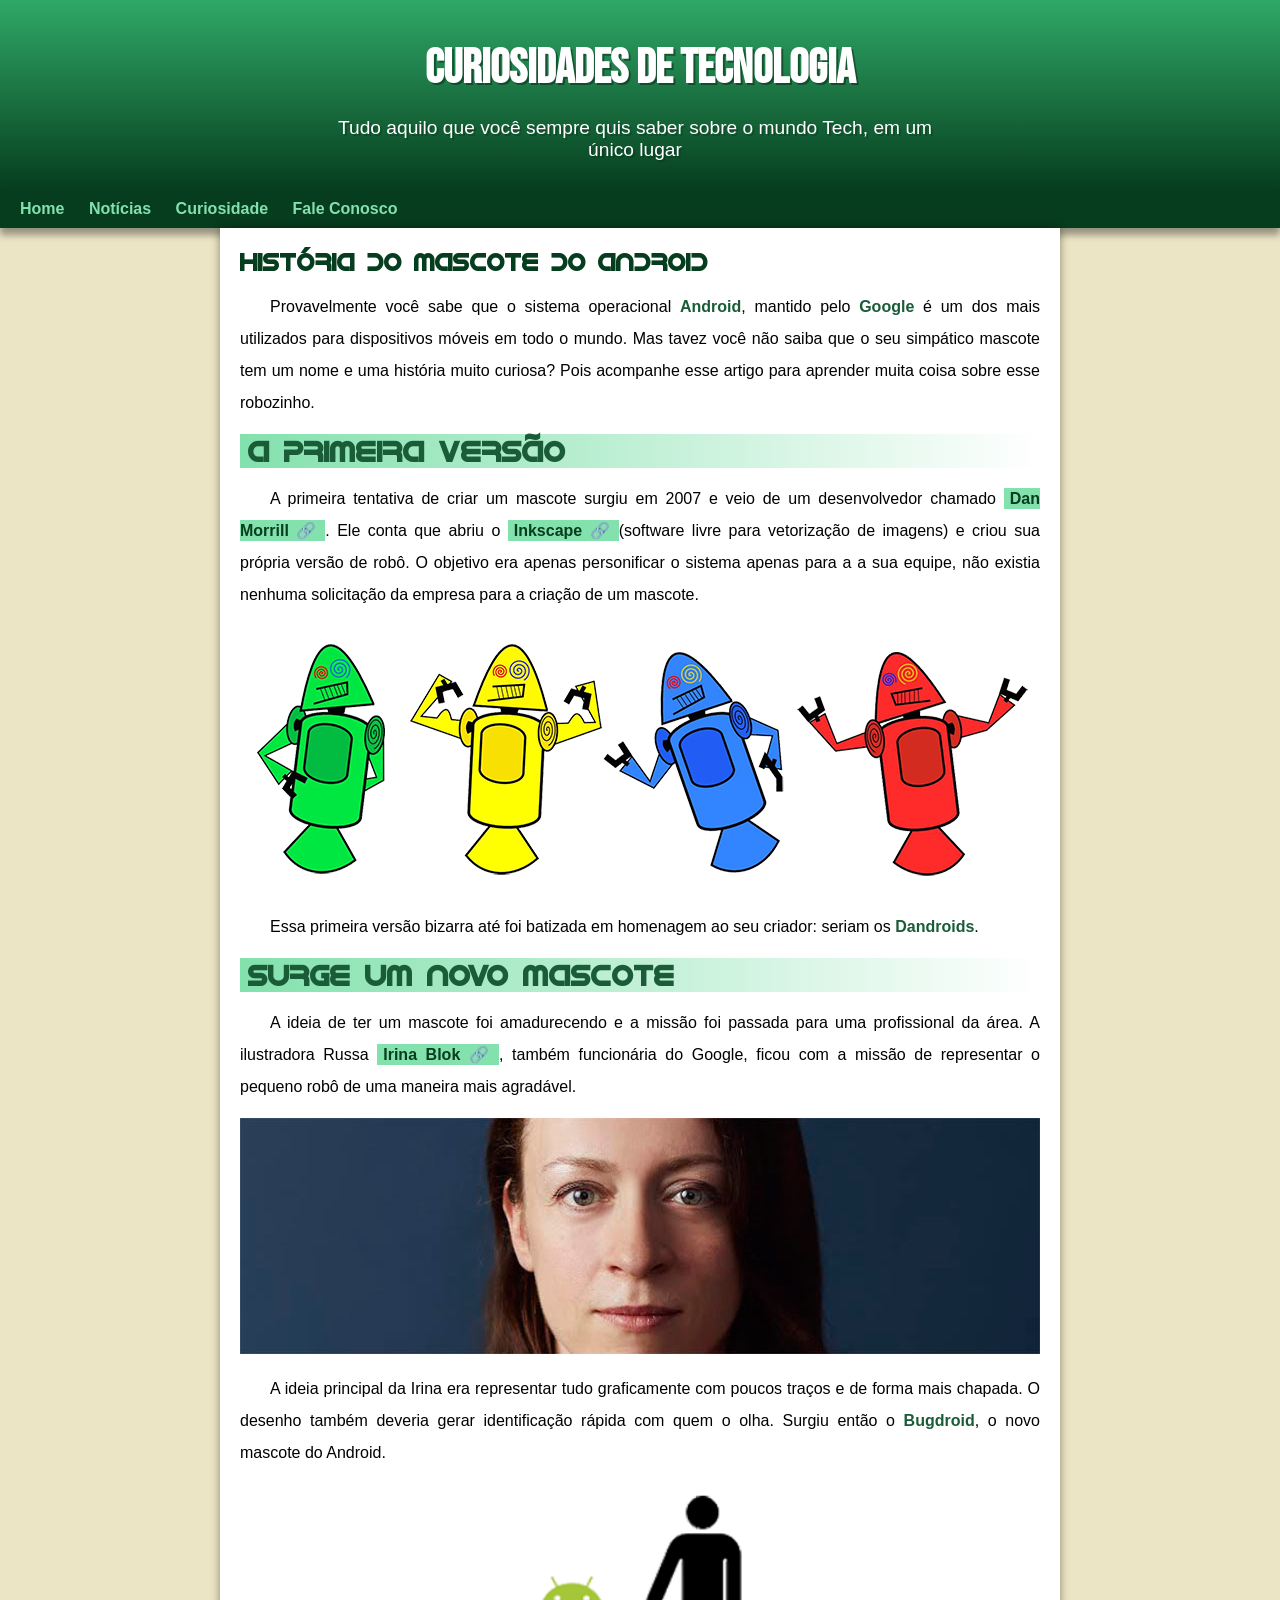
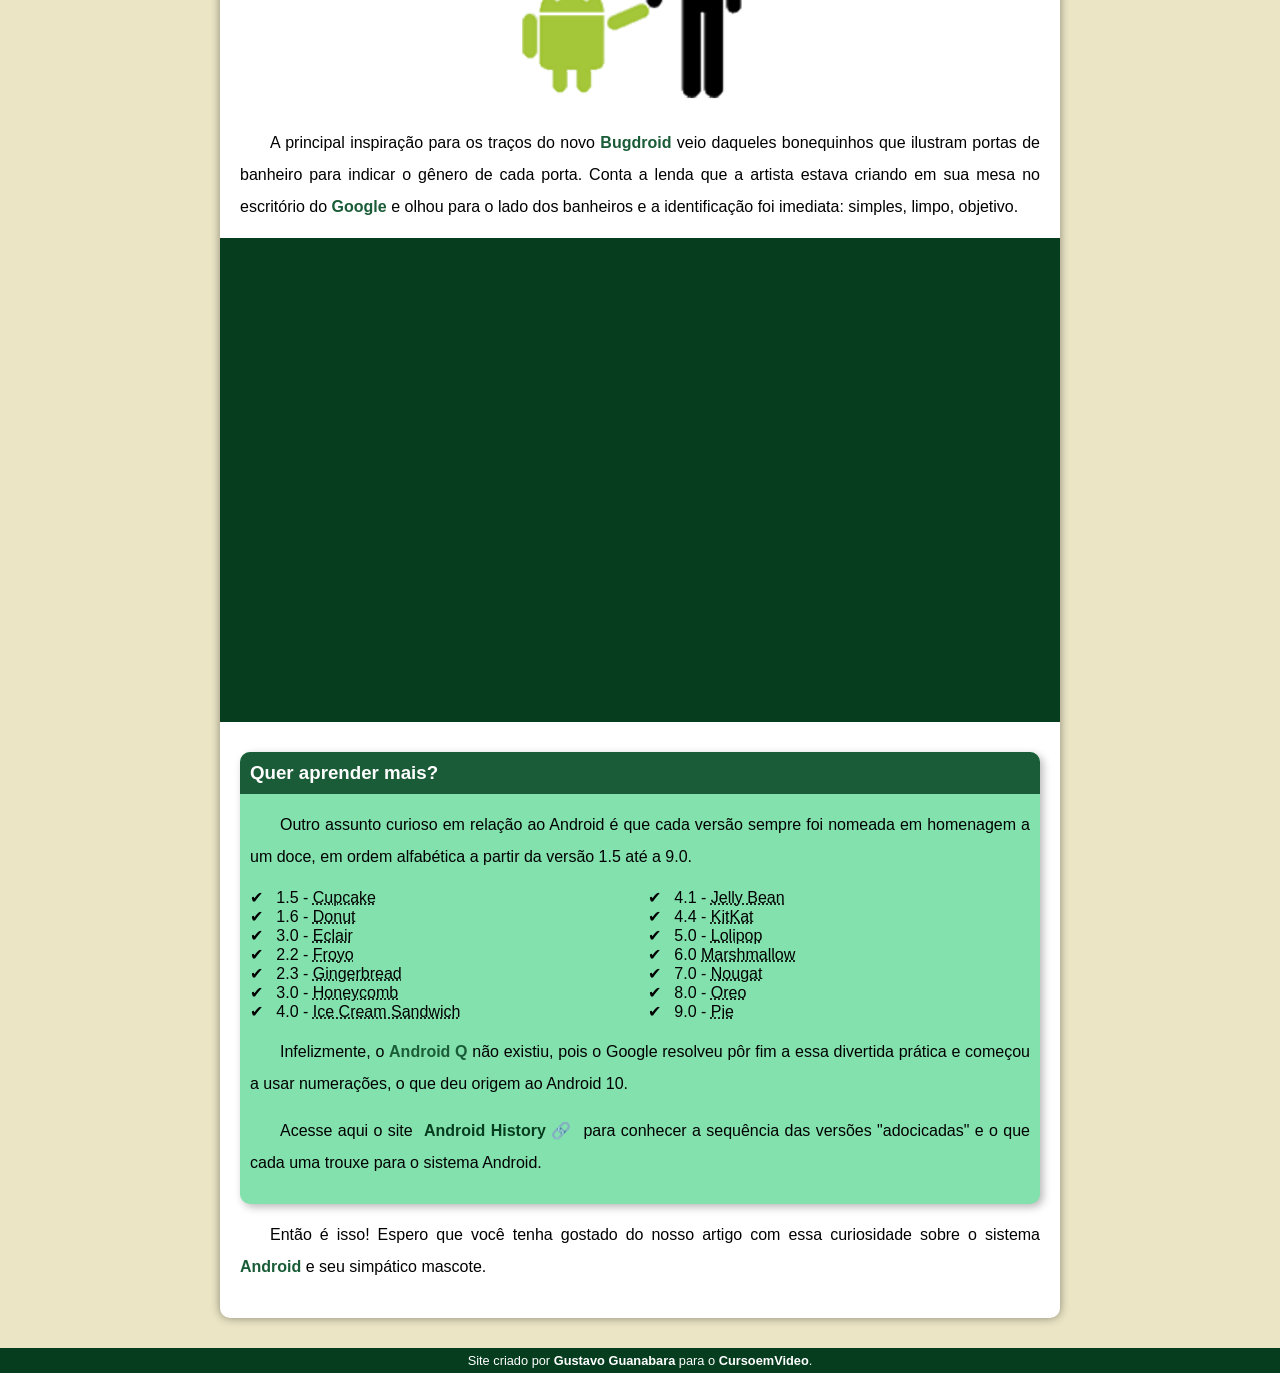
==== index.html @ 49c27c4b "Adicionando arquivos do projeto" ====
<!DOCTYPE html>
<HTML lang="pt-br">
<head>
  <meta charset="UTF-8">
  <meta name="Viewport" content="width=device-width; initial-scale=1.0">
  <title>Como surgiu o mascote do Android?</title>
  <link rel="shortcut icon" href="imagens/favicon.ico" type="image/x-icon">
  <link rel="stylesheet" href="estilo/style.css">
</head>
<body>
  <header>
    <h1>Curiosidades de Tecnologia</h1>
    <p>
      Tudo aquilo que você sempre quis saber sobre o mundo Tech, em um único lugar
    </p>
  </header>
  <nav>
    <a href="#" target="_self">Home</a>
    <a href="#" target="_self">Notícias</a>
    <a href="#" target="_self">Curiosidade</a>
    <a href="#" target="_self">Fale Conosco</a>
  </nav>
  <main>
    <article>
      <h1>História do Mascote do Android</h1>
      <p>
        Provavelmente você sabe que o sistema operacional <strong>Android</strong>, mantido pelo <strong>Google</strong> é um dos mais utilizados para dispositivos móveis em todo o mundo. Mas tavez você não saiba que o seu simpático mascote tem um nome e uma história muito curiosa? Pois acompanhe esse artigo para aprender muita coisa sobre esse robozinho.
      </p>
      <h2>A primeira versão</h2>
      <p>
        A primeira tentativa de criar um mascote surgiu em 2007 e veio de um desenvolvedor chamado <a href="https://androidcomunity.com/dan-morril-shows-US-the-android-mascot-that-almost-was-20130103/" class="externo" target="_blank">Dan Morrill</a>. Ele conta que abriu o <a href="https://inkscape.org/pt-br/" class="externo" target="_blank">Inkscape</a>(software livre para vetorização de imagens) e criou sua própria versão de robô. O objetivo era apenas personificar o sistema apenas para a a sua equipe, não existia nenhuma solicitação da empresa para a criação de um mascote.
      </p>
      <picture>
        <source media="(max-width: 670px)" srcset="imagens/dan-droids-pq.png">
        <img src="imagens/dan-droids.png" alt="Primeiro mascote do Android">
      </picture>
      <p>
        Essa primeira versão bizarra até foi batizada em homenagem ao seu criador: seriam os <strong>Dandroids</strong>.
      </p>
      <h2>Surge um novo mascote</h2>
      <p>
        A ideia de ter um mascote foi amadurecendo e a missão foi passada para uma profissional da área. A ilustradora Russa <a href="https://irinablok.com/android" class="externo" target="_blank">Irina Blok</a>, também funcionária do Google, ficou com a missão de representar o pequeno robô de uma maneira mais agradável.
      </p>
      <picture>
        <source media="(max-width: 670px)" srcset="imagens/irina-blok-pq.jpg">
        <img src="imagens/irina-blok.jpg" alt="Irina Blok, criadora do bugdroid">
      </picture>
      <p>
        A ideia principal da Irina era representar tudo graficamente com poucos traços e de forma mais chapada. O desenho também deveria gerar identificação rápida com quem o olha. Surgiu então o <strong>Bugdroid</strong>, o novo mascote do Android.
      </p>
      <img src="imagens/bugdroid.png" class="pequena" alt="Bugdroid">
      <p>
        A principal inspiração para os traços do novo <strong>Bugdroid</strong> veio daqueles bonequinhos que ilustram portas de banheiro para indicar o gênero de cada porta. Conta a lenda que a artista estava criando em sua mesa no escritório do <strong>Google</strong> e olhou para o lado dos banheiros e a identificação foi imediata: simples, limpo, objetivo.
      </p>
      <div class="video">
        <iframe width="560" height="315" src="https://www.youtube.com/embed/12UDgpLz20H" frameborder="0" allow="accelerameter; autoplay; encrypted-media; gyrascape; picture-in-picture" allowfullscreen></iframe>
      </div>
      <aside>
        <h3>Quer aprender mais?</h3>
        <p>
          Outro assunto curioso em relação ao Android é que cada versão sempre foi nomeada em homenagem a um doce, em ordem alfabética a partir da versão 1.5 até a 9.0.
        </p>
        <ul>
          <li>
            1.5 - <abbr title="Bolo de coco">Cupcake</abbr>
          </li>
          <li>
            1.6 - <abbr title="Rosquinha">Donut</abbr>
          </li>
          <li>
            3.0 - <abbr title="Bomba">Eclair</abbr>
          </li>
          <li>
            2.2 - <abbr title="Iogurte Congelado">Froyo</abbr>
          </li>
          <li>
            2.3 - <abbr title="Biscoito de Gengibre">Gingerbread</abbr>
          </li>
          <li>
            3.0 - <abbr title="Favo de mel">Honeycomb</abbr>
          </li>
          <li>
            4.0 - <abbr title="Sauduíche de Sorvete">Ice Cream Sandwich</abbr>
          </li>
          <li>
            4.1 - <abbr title="Jujuba">Jelly Bean</abbr>
          </li>
          <li>
            4.4 - <abbr title="KitKat">KitKat</abbr>
          </li>
          <li>
            5.0 - <abbr title="Pirulito">Lolipop</abbr>
          </li>
          <li>
            6.0 <abbr title="Marshmallow">Marshmallow</abbr>
          </li>
          <li>
            7.0 - <abbr title="Torrone">Nougat</abbr>
          </li>
          <li>
            8.0 - <abbr title="Oreo">Oreo</abbr>
          </li>
          <li>
            9.0 - <abbr title="Torta">Pie</abbr>
          </li>
        </ul>
        <p>
          Infelizmente, o <strong>Android Q</strong> não existiu, pois o Google resolveu pôr fim a essa divertida prática e começou a usar numerações, o que deu origem ao Android 10.
        </p>
        <p>
          Acesse aqui o site <a href="https://www.android.com/intl/en_uk/history/#/donut" class="externo" target="_blank">Android History</a> para conhecer a sequência das versões "adocicadas" e o que cada uma trouxe para o sistema Android.
        </p>
      </aside>
      <p>
        Então é isso! Espero que você tenha gostado do nosso artigo com essa curiosidade sobre o sistema <strong>Android</strong> e seu simpático mascote.
      </p>
    </article>
  </main>
  <footer>
    <p>Site criado por <a href="https://gustavoguanabara.github.io" target="_blank">Gustavo Guanabara</a> para o <a href="https://youtube.com/cursoemvideo" target="_blank">CursoemVideo</a>.</p>
  </footer>
</body>
</html>
---- estilo/style.css ----
@charset "UTF-8";

@import url('https://fonts.googleapis.com/css2?family=Bebas+Neue&display=swap');

@font-face {
  font-family: 'Android';
  src: url('../fontes/idroid.otf') format('opentype');
  font-weight: normal;
}

:root {
  --cor0: #ebe5c5;
  --cor1: #83e1ad;
  --cor2: #3ddc84;
  --cor3: #2fa866;
  --cor4: #1a5c37;
  --cor5: #063d1e;
  
  --font-padrao: Arial, Verdana, Helvetica, sans-serif;
  --font-destaque: 'Bebas Neue', Cursive;
  --font-android: 'Android', Cursive;
}

* {
  margin: 0px;
  padding: 0px;
}

body {
  font-family: var(--font-padrao);
  background-color: var(--cor0);
}

a.externo::after {
  content: '\00A0\1F517';
}

header{
  background-image: linear-gradient(to bottom, var(--cor3), var(--cor5));
  min-height: 150px;
  text-align: center;
  padding-top: 40px;
}

header > h1 {
  color: white;
  font-family: var(--font-destaque);
  font-size: 3em;
  margin-bottom: 20px;
  text-shadow: 2px 2px 0px rgba(0,0,0,0.367);
}

header > p {
  font-family: var(--font-padrao);
  font-size: 1.2em;
  color: white;
  max-width: 600px;
  margin: auto;
  margin-bottom: 20px;;
  padding-left 10px;
  padding-right: 10px;
  text-shadow: 2px 2px 0px rgba(0,0,0,0.192);
}

nav {
  text-align: left;
  background-color: var(--cor5);
  padding: 10px;
  box-shadow: 0px 7px 7px rgba(0,0,0,0.363);
}

nav > a {
  color: var(--cor1);
  padding: 10px;
  border-radius: 5px;
  text-decoration: none;
  font-weight: bold;
  transition-duration: 0.5s;
}

nav > a:hover {
  background-color: var(--cor3);
  color: var(--cor5);
}
main {
  min-width: 300px;
  max-width: 800px;
  margin: auto;
  margin-bottom: 30px;
  padding: 20px;
  background-color: white;
  box-shadow: 0px 0px 10px rgba(0,0,0,0.418);
  border-bottom-left-radius: 10px;
  border-bottom-right-radius: 10px;
}

main h1 {
  color: var(--cor5);
  font-family: var(--font-android);
}

main h2 {
  font-family: var(--font-android);
  color: var(--cor4);
  font-size: 1.8em;
  background-image: linear-gradient(to right, var(--cor1), transparent);
  text-indent: 8px;
}

main p{
  margin: 15px 0px;
  text-align: justify;
  text-indent: 30px;
  line-height: 2em;
}

main strong {
  color: var(--cor4);
  font-weight: bold;
}

main a {
  text-decoration: none;
  font-weight: bold;
  color: var(--cor5);
  background-color: var(--cor1);
  padding: 2px 6px;
}

main a:hover {
  text-decoration: underline;
  color: var(--cor4);
}

main img {
  width: 100%;
}

main img.pequena {
  max-width: 350px;
  display: block;
  margin: auto;
}

/*Tornando vídeo externo responsivo*/
div.video {
  background-color: var(--cor5);
  margin: 0px -20px 30px -20px;
  padding: 20px;
  position: relative;
  padding-bottom: 58%;
}

div.video > iframe {
  position: absolute;
  left: 5%;
  top: 5%;
  width: 90%;
  height: 90%;
}
/*Fim vídeo externo responsivo*/

aside {
  background-color: var(--cor1);
  padding: 10px;
  border-radius: 10px;
  box-shadow: 3px 3px 8px rgba(0,0,0,0.281);
}

aside > h3 {
  background-color: var(--cor4);
  color: white;
  padding: 10px;
  margin: -10px -10px 0px -10px;
  border-radius: 10px 10px 0px 0px;
}

aside > ul {
  list-style-type: '\2714\00A0\00A0';
  list-style-position: inside;
  columns: 2;
}

footer {
  background-color: var(--cor5);
  color: white;
  text-align: center;
  font-size: 0.8em;
  padding: 5px;
}

footer a {
  color: white;
  font-weight: bold;
  text-decoration: none;
}

footer a:hover{
  text-decoration: underline;
  color: var(--cor1);
}
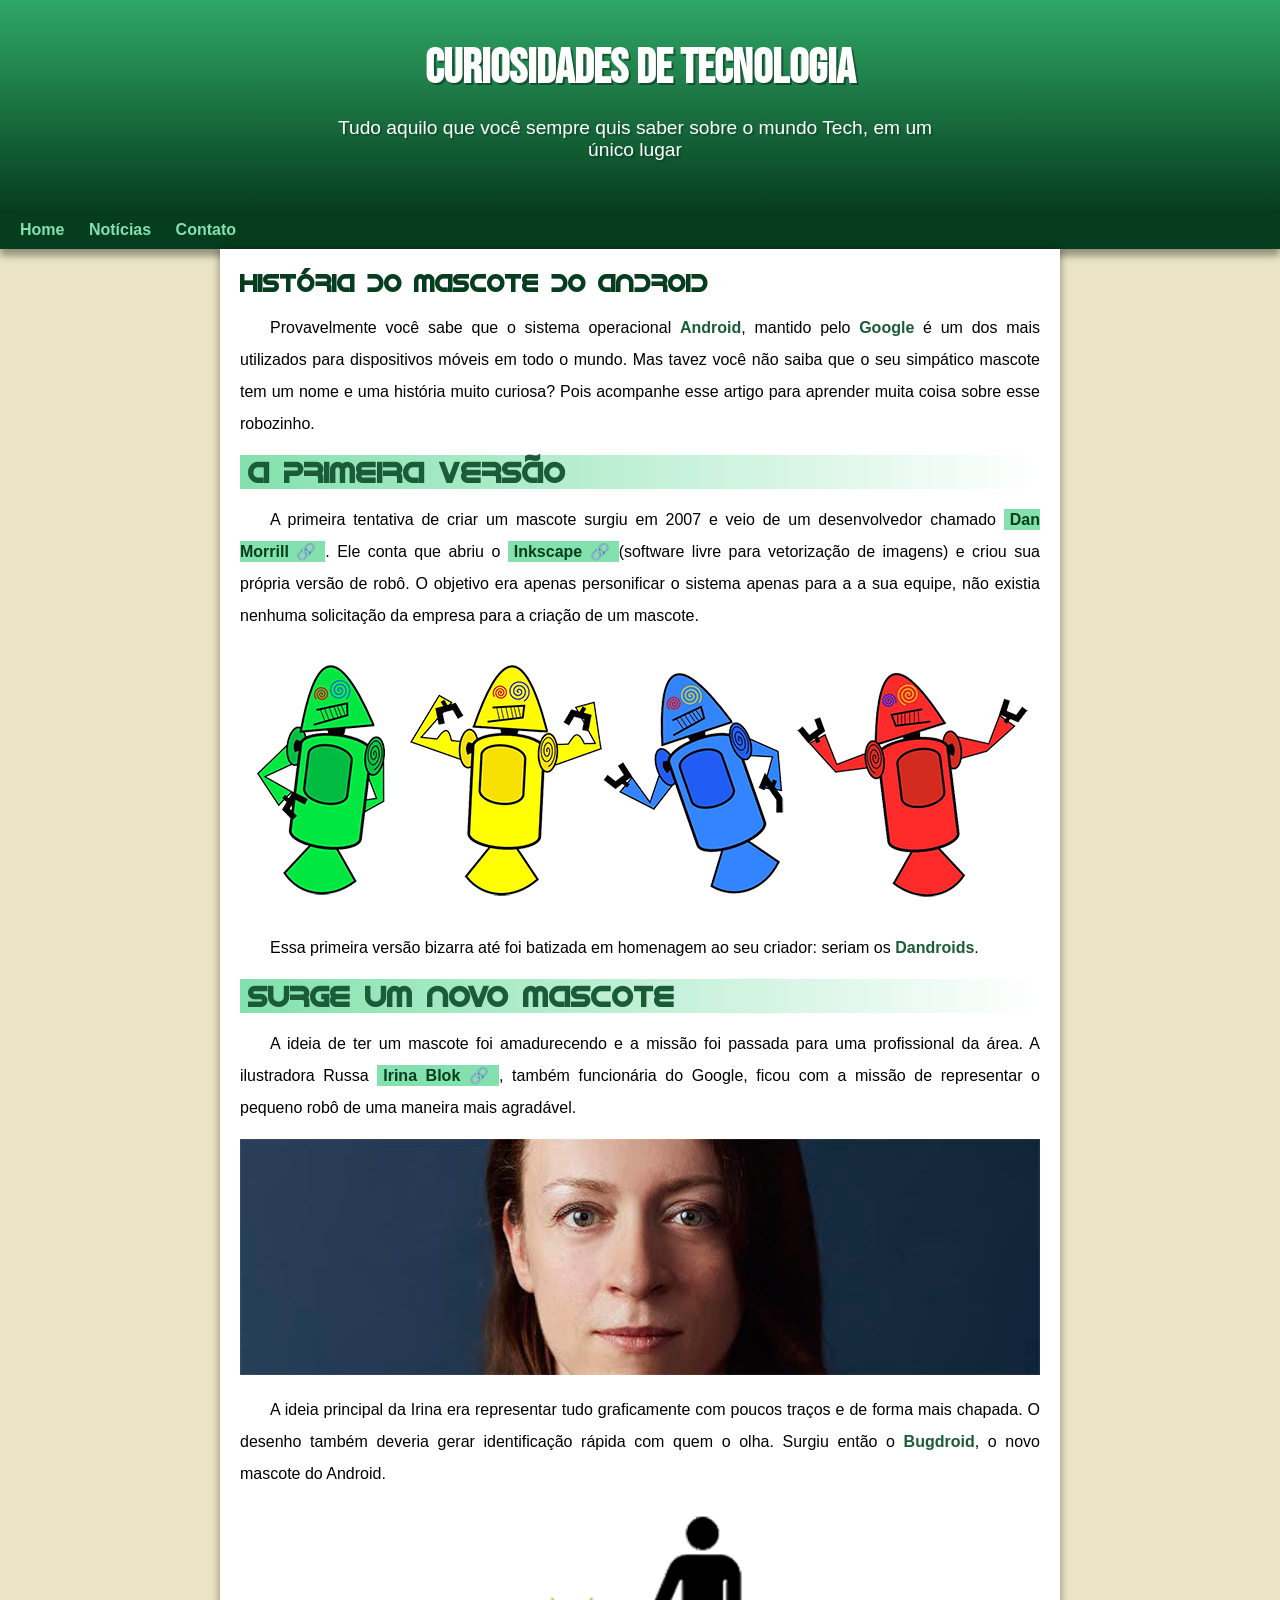
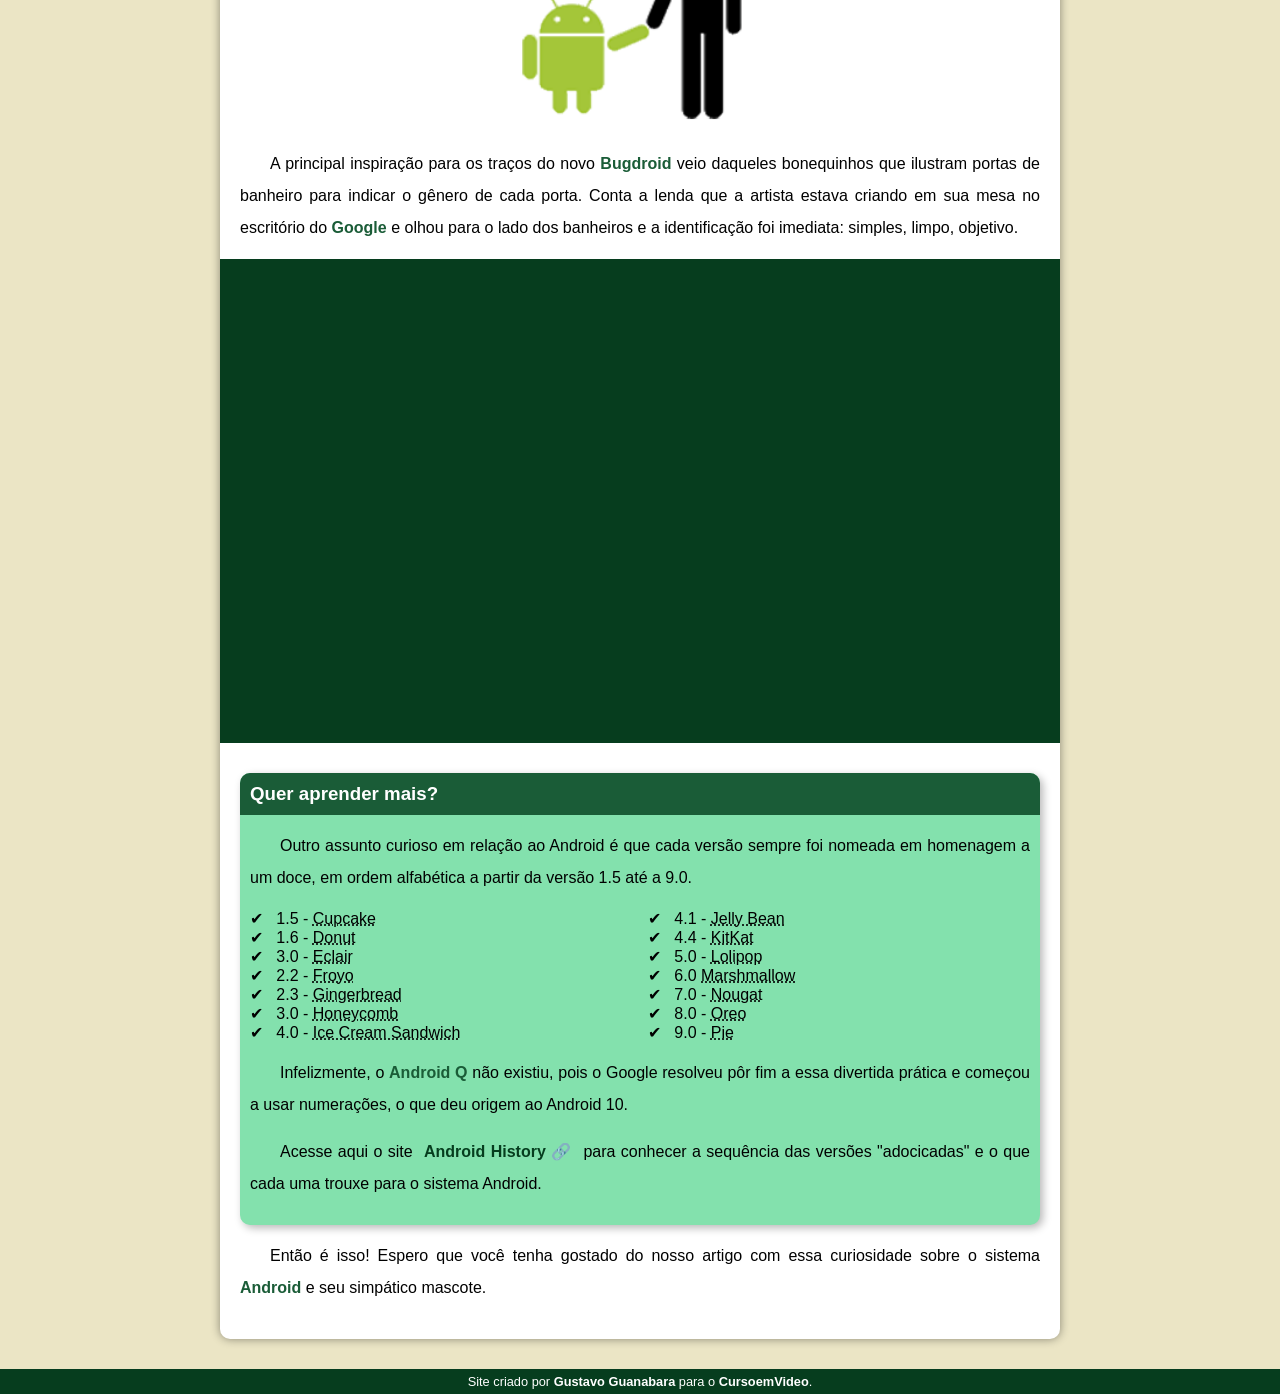
==== commit 5a4424df: "problema de padding resolvido" ====
--- a/index.html
+++ b/index.html
@@ -17,8 +17,7 @@
   <nav>
     <a href="#" target="_self">Home</a>
     <a href="#" target="_self">Notícias</a>
-    <a href="#" target="_self">Curiosidade</a>
-    <a href="#" target="_self">Fale Conosco</a>
+    <a href="#" target="_self">Contato</a>
   </nav>
   <main>
     <article>
--- a/estilo/style.css
+++ b/estilo/style.css
@@ -56,7 +56,7 @@
   color: white;
   max-width: 600px;
   margin: auto;
-  margin-bottom: 20px;;
+  padding-bottom: 50px;
   padding-left 10px;
   padding-right: 10px;
   text-shadow: 2px 2px 0px rgba(0,0,0,0.192);
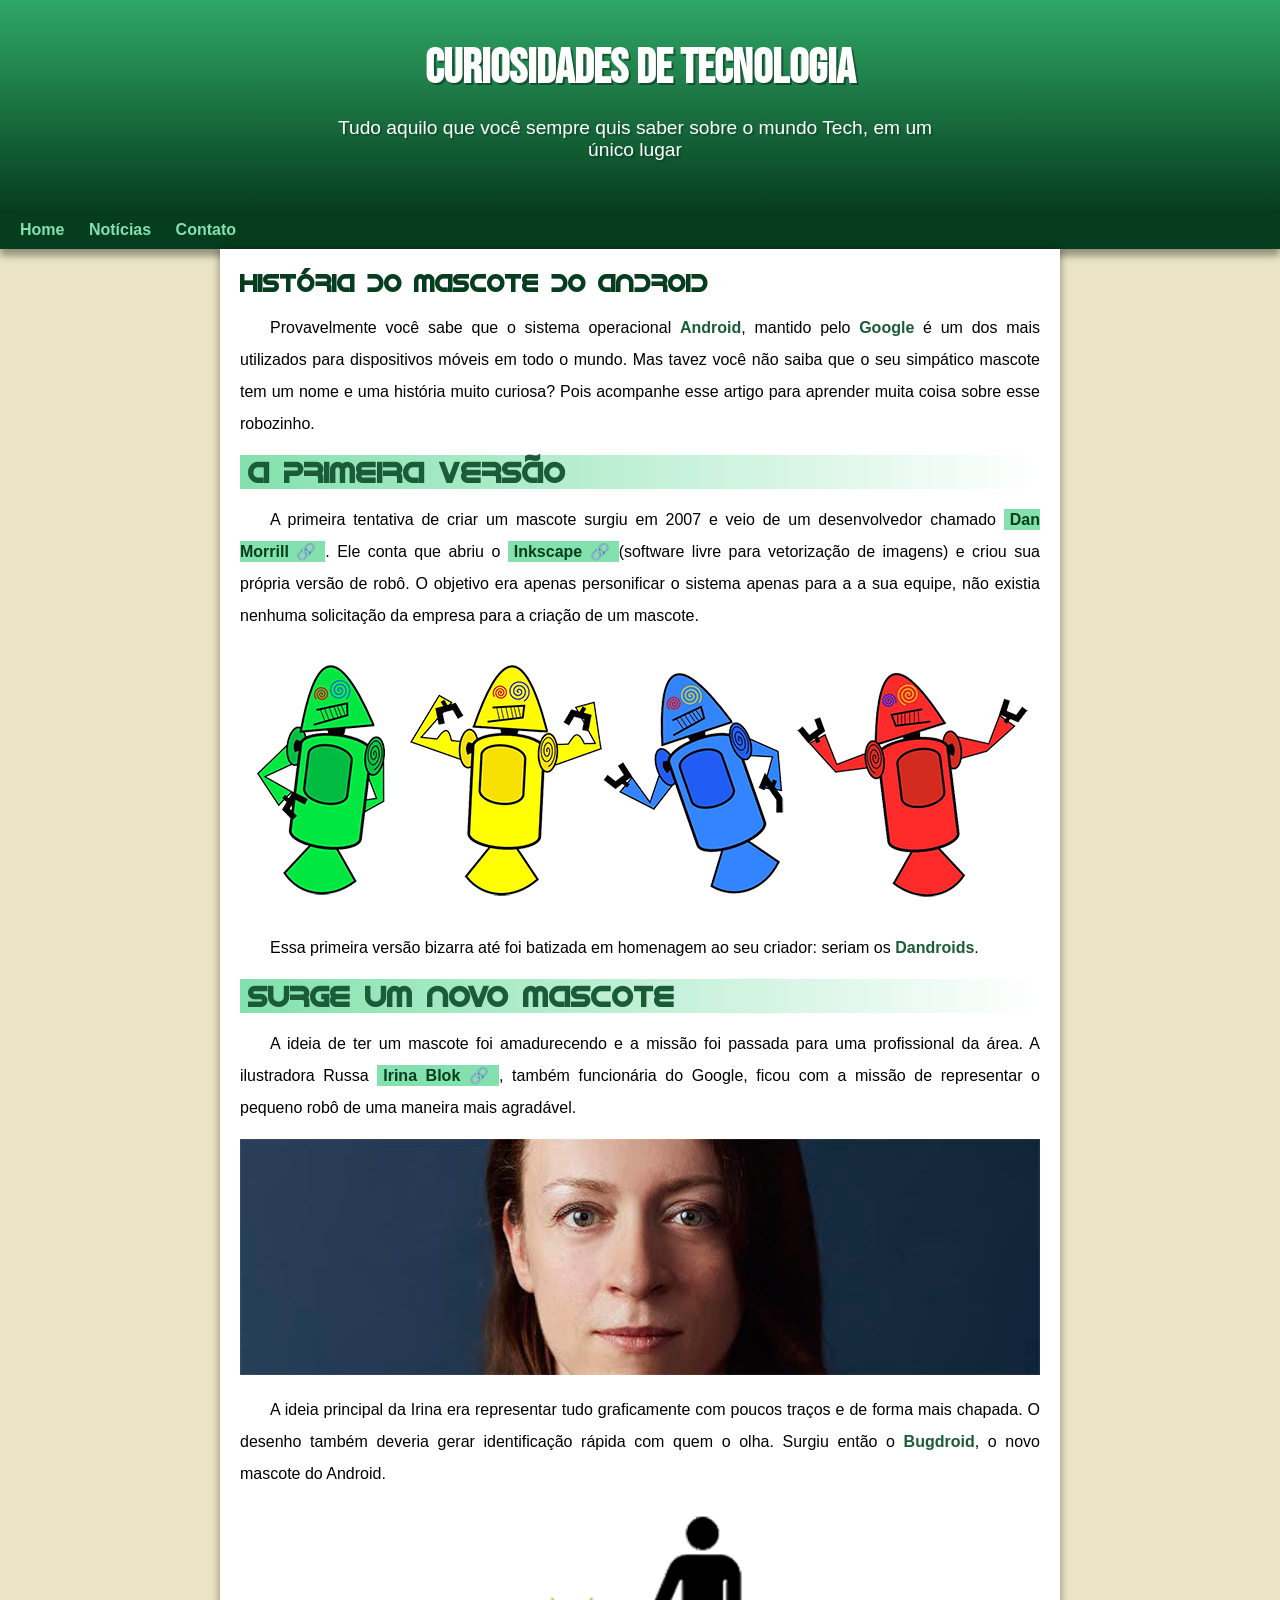
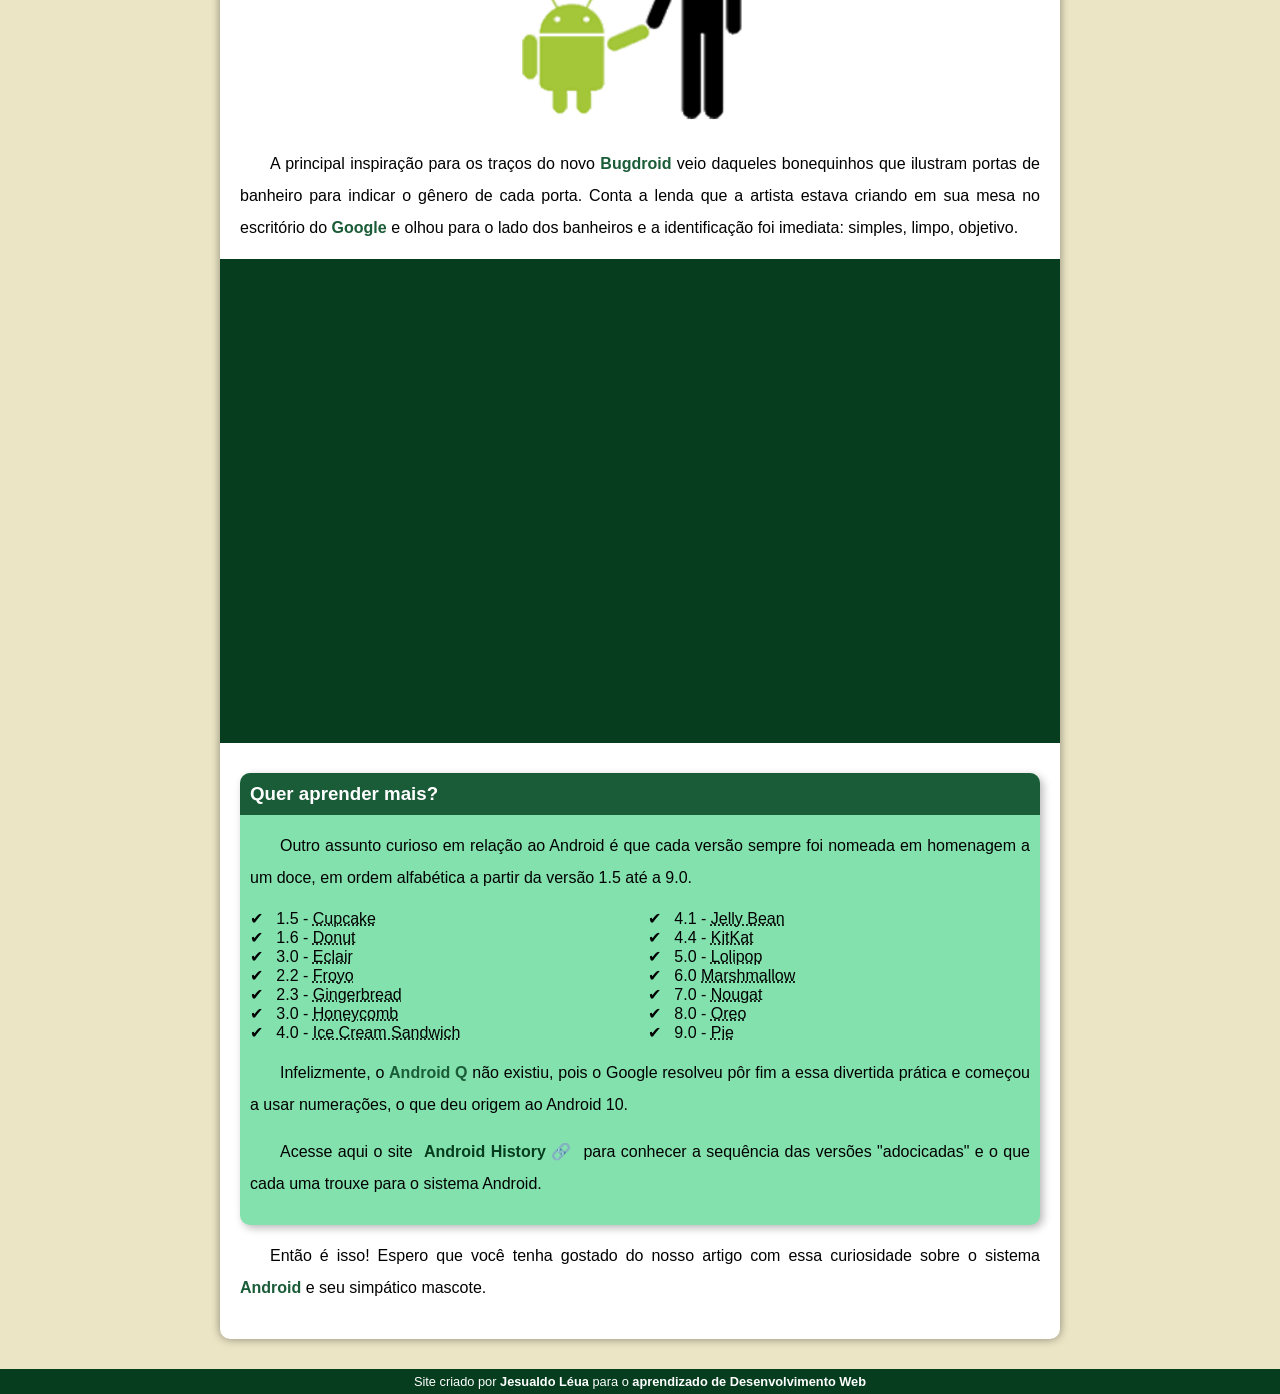
==== commit 3f891ebf: "updated" ====
--- a/index.html
+++ b/index.html
@@ -116,7 +116,9 @@
     </article>
   </main>
   <footer>
-    <p>Site criado por <a href="https://gustavoguanabara.github.io" target="_blank">Gustavo Guanabara</a> para o <a href="https://youtube.com/cursoemvideo" target="_blank">CursoemVideo</a>.</p>
+    <p>
+      Site criado por <a href="https://github.com/jesualdoleua01-jl" target="_blank">Jesualdo Léua</a> para o <a href="https://jesualdoleua01-jl.github.io/projeto-cordel" target="_blank">aprendizado de Desenvolvimento Web</a>
+    </p>
   </footer>
 </body>
 </html>
